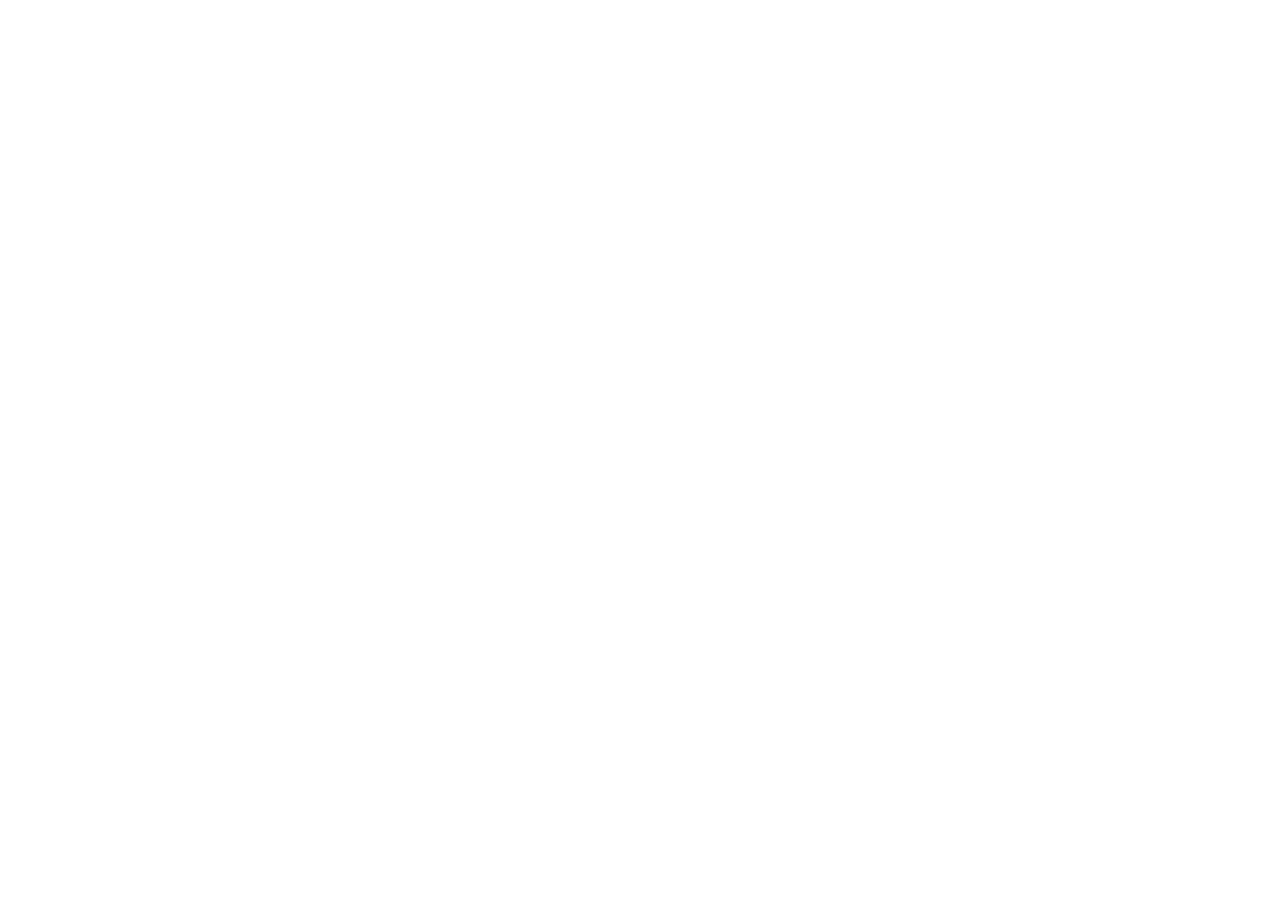
==== form.html @ 78e5b3d2 "made boiler for my html and got instuctions put into the doc." ====
<!DOCTYPE html>
<html lang="en">
<head>
    <meta charset="UTF-8">
    <meta http-equiv="X-UA-Compatible" content="IE=edge">
    <meta name="viewport" content="width=device-width, initial-scale=1.0">
    <title>Document</title>
    <link rel="stylesheet" href="stylesheet.css">
</head>
<body>
    
</body>
</html>
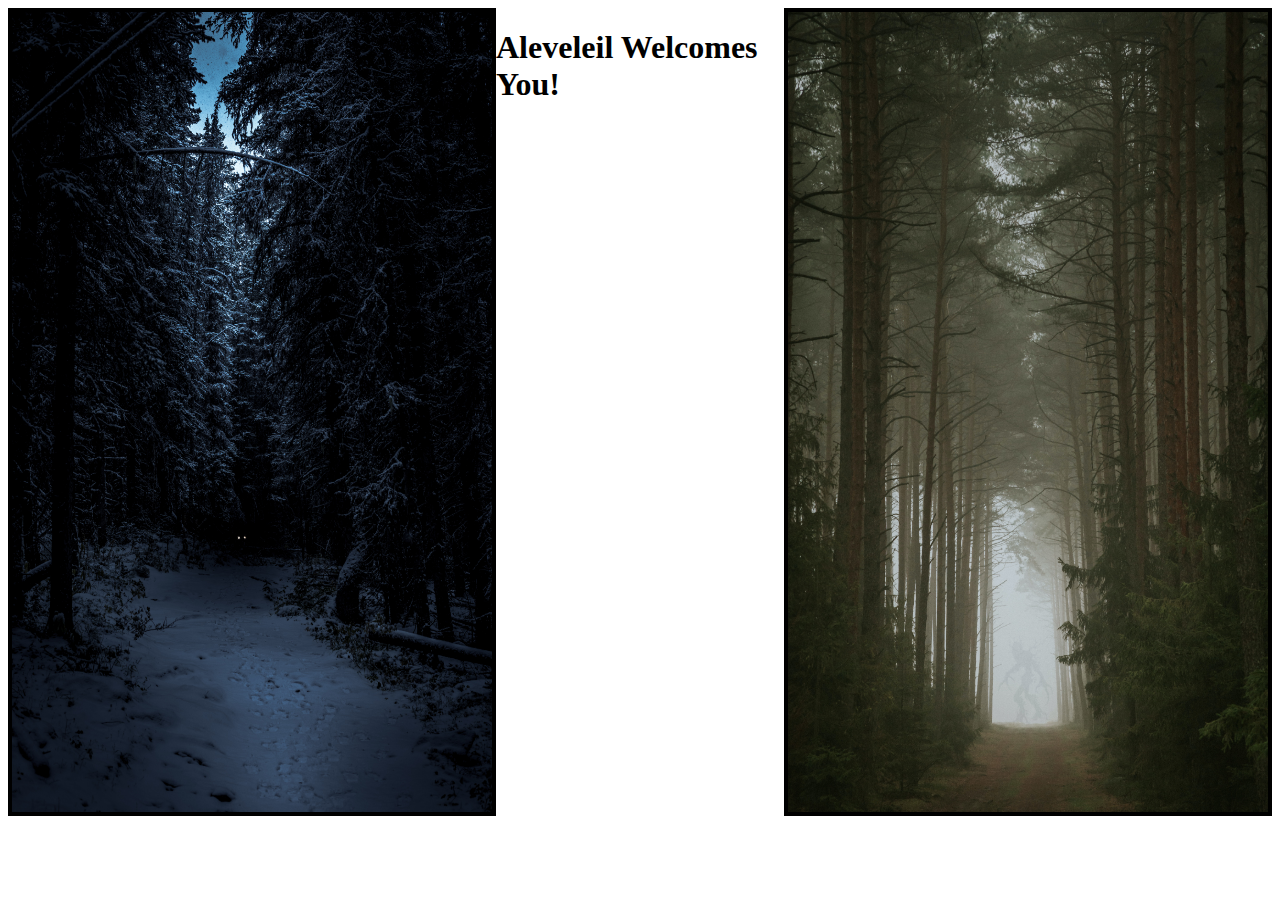
==== commit c1e568c8: "Changed html and css doc." ====
--- a/form.html
+++ b/form.html
@@ -8,6 +8,16 @@
     <link rel="stylesheet" href="stylesheet.css">
 </head>
 <body>
-    
+    <div class="flex">
+        <div class="box1">
+            <img src="Images/img1.jpg" alt="OHAH" class="img1">
+        </div>
+        <div>
+            <h1>Aleveleil Welcomes You!</h1>
+        </div>
+        <div>
+            <img src="Images/img2.jpg" alt="OHAH 2" class="img2">
+        </div>
+    </div>
 </body>
 </html>--- a/stylesheet.css
+++ b/stylesheet.css
@@ -0,0 +1,18 @@
+:root {
+    --borderi : 4px solid black;
+    --widthi : 30rem;
+    --heighti : 50rem;
+}
+.img1 {
+    border: var(--borderi);
+    width: var(--widthi);
+    height: var(--heighti);
+}
+.img2 {
+    border: var(--borderi);
+    width: var(--widthi);
+    height: var(--heighti);
+}
+.flex {
+    display: flex;
+}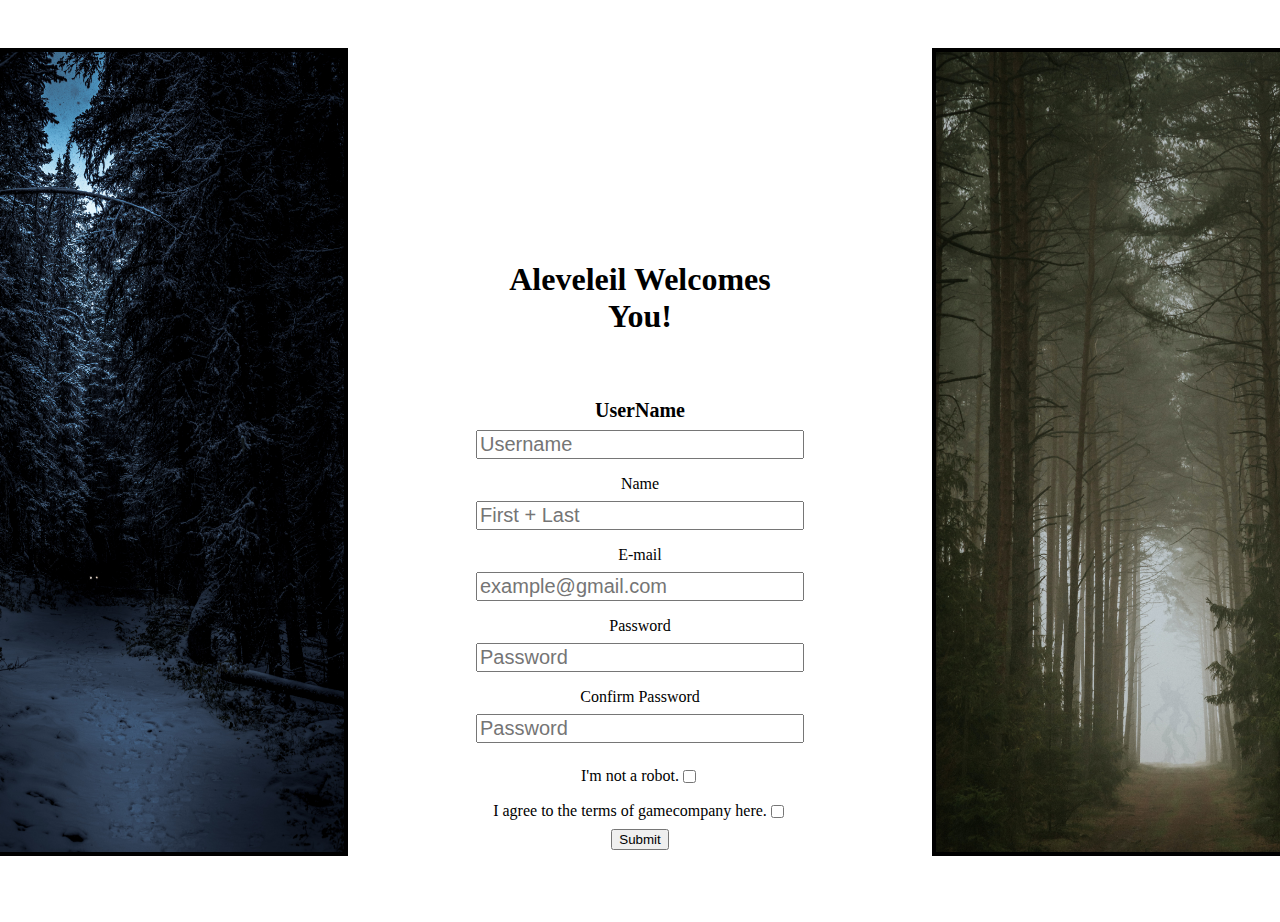
==== commit ec59535f: "changed html and css file" ====
--- a/form.html
+++ b/form.html
@@ -12,8 +12,41 @@
         <div class="box1">
             <img src="Images/img1.jpg" alt="OHAH" class="img1">
         </div>
-        <div>
-            <h1>Aleveleil Welcomes You!</h1>
+        <div class="form">
+            <h1 class="intro">Aleveleil Welcomes You!</h1>
+            <form class="font">
+                <form action="get">UserName</form>
+                <input type="text" class="username" placeholder="Username" required>
+            </form>
+            <form>
+                <form action="get">Name</form>
+                <input type="text" name="name" class="name" placeholder="First + Last" required>
+            </form>
+            <form>
+                <form action="get">E-mail</form>
+                <input type="email" name="email" class="email" placeholder="example@gmail.com" required>
+            </form>
+            <form>
+                <form action="get">Password</form>
+                <input type="password" placeholder="Password" minlength="7" maxlength="14" class="password" pattern="(?=.*\d)(?=.*[a-z])(?=.*[A-Z]).{7,}" title="Must contain at least one number and one uppercase and lowercase letter, and at least 7 or more characters" required >
+            </form>
+            <form >
+                <form action="get">Confirm Password</form>
+                <input type="text" class="passconf" placeholder="Password" required>
+            </form>
+            <div class="checkboxes">
+                <form>
+                    <form action="get">I'm not a robot.</form>
+                    <input type="checkbox" class="robotverify" required>
+                </form>
+            </div>
+            <div class="checkboxes">
+                    <form>
+                        <form action="get">I agree to the terms of gamecompany here.</form>
+                        <input type="checkbox" class="terms" required>
+                    </form>
+            </div>
+            <input type="submit">
         </div>
         <div>
             <img src="Images/img2.jpg" alt="OHAH 2" class="img2">
--- a/stylesheet.css
+++ b/stylesheet.css
@@ -2,6 +2,22 @@
     --borderi : 4px solid black;
     --widthi : 30rem;
     --heighti : 50rem;
+    --formmarg : .5rem 0 1rem 0;
+    --fontsized : 1.25rem;
+    --weighted : bolder;
+}
+.intro {
+    margin-bottom: 4rem;
+}
+.name, .email, .password,.username,.passconf {
+    width: 20rem;
+    margin: var(--formmarg);
+    font-size: var(--fontsized);
+}
+.form {
+    text-align: center;
+    padding: 4rem 8rem 4rem 8rem;
+    margin-top: 8rem;
 }
 .img1 {
     border: var(--borderi);
@@ -15,4 +31,16 @@
 }
 .flex {
     display: flex;
+    justify-content: center;
+    padding-top: 2.5rem;
+}
+.checkboxes {
+    display: flex;
+    flex-direction: row;
+    justify-content: center;
+    padding: .5rem;
+}
+.font {
+    font-size:var(--fontsized);
+    font-weight:var(--weighted) ;
 }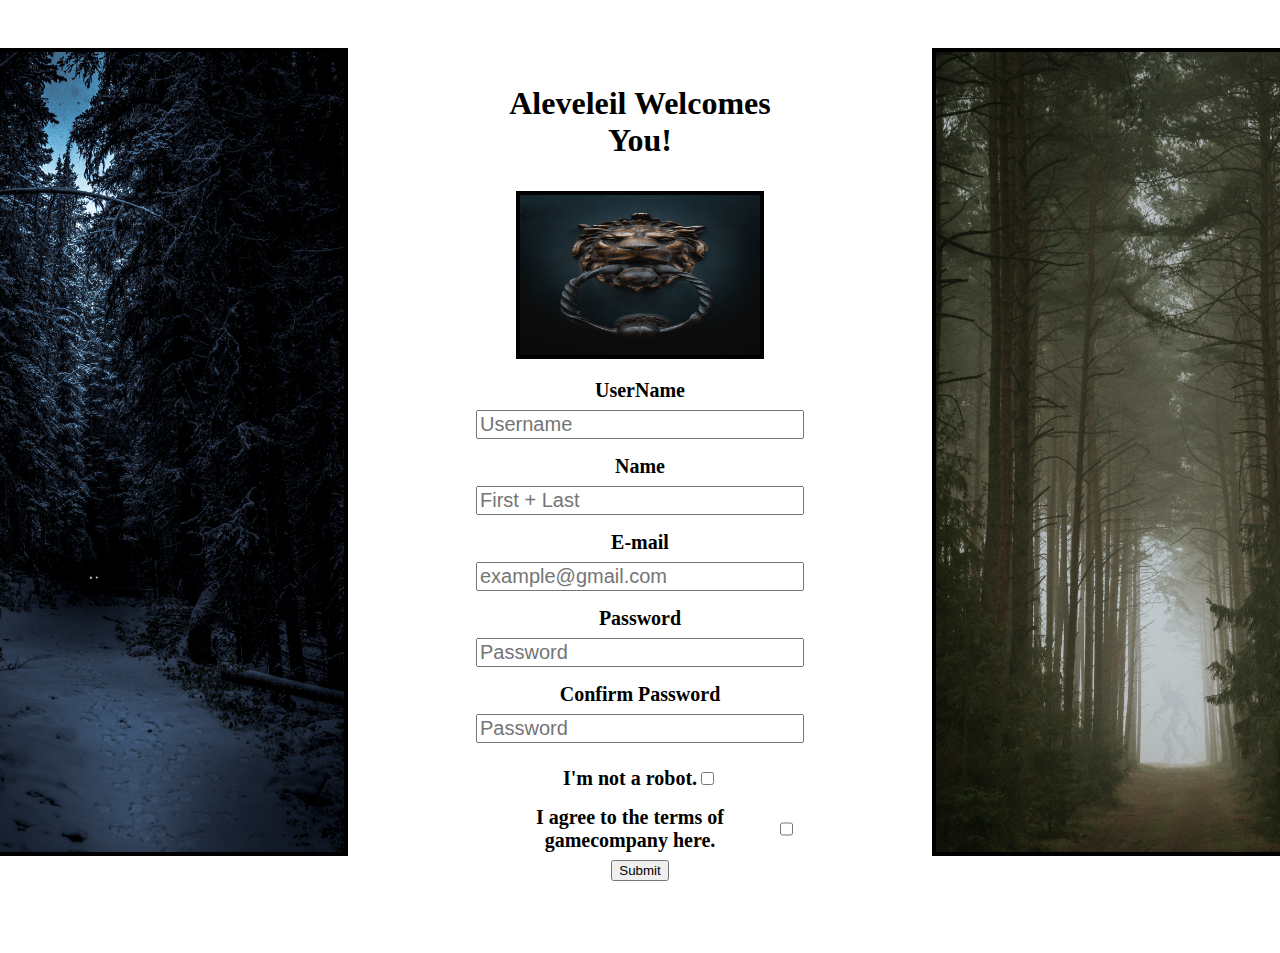
==== commit 7c0b5571: "added fontype and new img" ====
--- a/form.html
+++ b/form.html
@@ -7,41 +7,43 @@
     <title>Document</title>
     <link rel="stylesheet" href="stylesheet.css">
 </head>
-<body>
+<body> 
+    
     <div class="flex">
         <div class="box1">
             <img src="Images/img1.jpg" alt="OHAH" class="img1">
         </div>
         <div class="form">
             <h1 class="intro">Aleveleil Welcomes You!</h1>
+            <img src="Images/img3.jpg" alt="OHHHHHAHHHH" class="img3">
             <form class="font">
                 <form action="get">UserName</form>
                 <input type="text" class="username" placeholder="Username" required>
             </form>
-            <form>
+            <form class="font">
                 <form action="get">Name</form>
                 <input type="text" name="name" class="name" placeholder="First + Last" required>
             </form>
-            <form>
+            <form class="font">
                 <form action="get">E-mail</form>
                 <input type="email" name="email" class="email" placeholder="example@gmail.com" required>
             </form>
-            <form>
+            <form class="font">
                 <form action="get">Password</form>
                 <input type="password" placeholder="Password" minlength="7" maxlength="14" class="password" pattern="(?=.*\d)(?=.*[a-z])(?=.*[A-Z]).{7,}" title="Must contain at least one number and one uppercase and lowercase letter, and at least 7 or more characters" required >
             </form>
-            <form >
+            <form class="font">
                 <form action="get">Confirm Password</form>
                 <input type="text" class="passconf" placeholder="Password" required>
             </form>
             <div class="checkboxes">
-                <form>
+                <form class="font">
                     <form action="get">I'm not a robot.</form>
                     <input type="checkbox" class="robotverify" required>
                 </form>
             </div>
             <div class="checkboxes">
-                    <form>
+                    <form class="font">
                         <form action="get">I agree to the terms of gamecompany here.</form>
                         <input type="checkbox" class="terms" required>
                     </form>
--- a/stylesheet.css
+++ b/stylesheet.css
@@ -7,7 +7,7 @@
     --weighted : bolder;
 }
 .intro {
-    margin-bottom: 4rem;
+    margin-bottom: 2rem;
 }
 .name, .email, .password,.username,.passconf {
     width: 20rem;
@@ -16,18 +16,19 @@
 }
 .form {
     text-align: center;
-    padding: 4rem 8rem 4rem 8rem;
-    margin-top: 8rem;
+    padding: 0rem 8rem 4rem 8rem;
+    margin-top: 1rem;
 }
-.img1 {
+.img1, .img2 {
     border: var(--borderi);
     width: var(--widthi);
     height: var(--heighti);
 }
-.img2 {
-    border: var(--borderi);
-    width: var(--widthi);
-    height: var(--heighti);
+.img3 {
+    border: 4px solid black;
+    width: 15rem;
+    height: 10rem;
+    margin-bottom: 1rem;
 }
 .flex {
     display: flex;
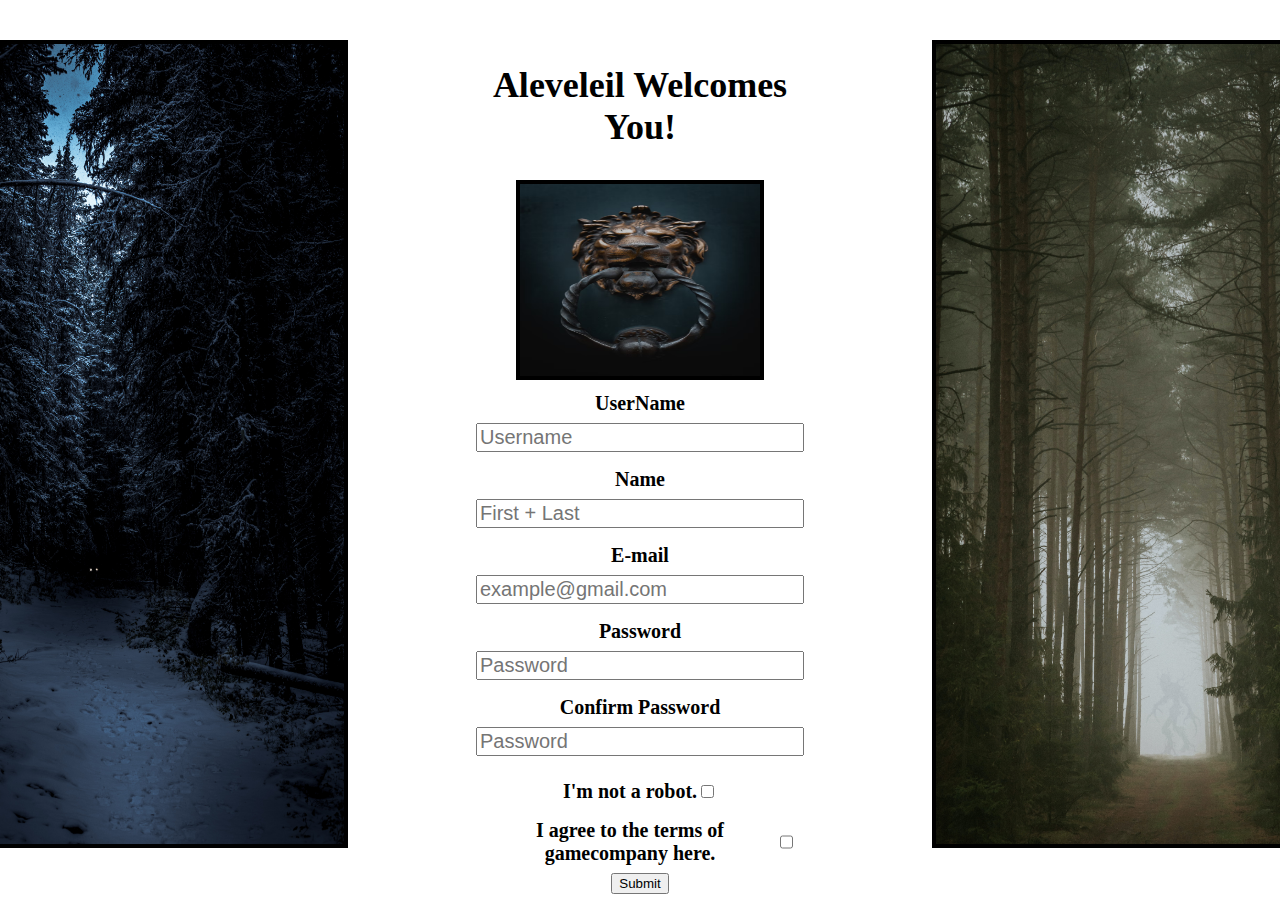
==== commit 8f0303d9: "Added font and more to the sheet" ====
--- a/form.html
+++ b/form.html
@@ -8,7 +8,6 @@
     <link rel="stylesheet" href="stylesheet.css">
 </head>
 <body> 
-    
     <div class="flex">
         <div class="box1">
             <img src="Images/img1.jpg" alt="OHAH" class="img1">
--- a/stylesheet.css
+++ b/stylesheet.css
@@ -1,3 +1,11 @@
+@font-face {
+    font-family: 'immortalregular';
+    src: url('Fonts/immortal-webfont.woff2') format('woff2'),
+         url('Fonts/immortal-webfont.woff') format('woff');
+    font-weight: normal;
+    font-style: normal;
+
+}
 :root {
     --borderi : 4px solid black;
     --widthi : 30rem;
@@ -6,8 +14,15 @@
     --fontsized : 1.25rem;
     --weighted : bolder;
 }
+body {
+    background-image: url(Images/img4.jpg);
+    background-size: 100rem;
+}
 .intro {
     margin-bottom: 2rem;
+    color: black;
+    font-family: 'immortalregular';
+    font-size: 2.25rem;
 }
 .name, .email, .password,.username,.passconf {
     width: 20rem;
@@ -16,8 +31,7 @@
 }
 .form {
     text-align: center;
-    padding: 0rem 8rem 4rem 8rem;
-    margin-top: 1rem;
+    padding: 0rem 8rem 0rem 8rem;
 }
 .img1, .img2 {
     border: var(--borderi);
@@ -27,13 +41,13 @@
 .img3 {
     border: 4px solid black;
     width: 15rem;
-    height: 10rem;
-    margin-bottom: 1rem;
+    height: 12rem;
+    margin-bottom: .5rem;
 }
 .flex {
     display: flex;
     justify-content: center;
-    padding-top: 2.5rem;
+    padding-top: 2rem;
 }
 .checkboxes {
     display: flex;
@@ -44,4 +58,9 @@
 .font {
     font-size:var(--fontsized);
     font-weight:var(--weighted) ;
+    color: black;
+    font-family: 'immortalregular';
+}
+.username {
+    
 }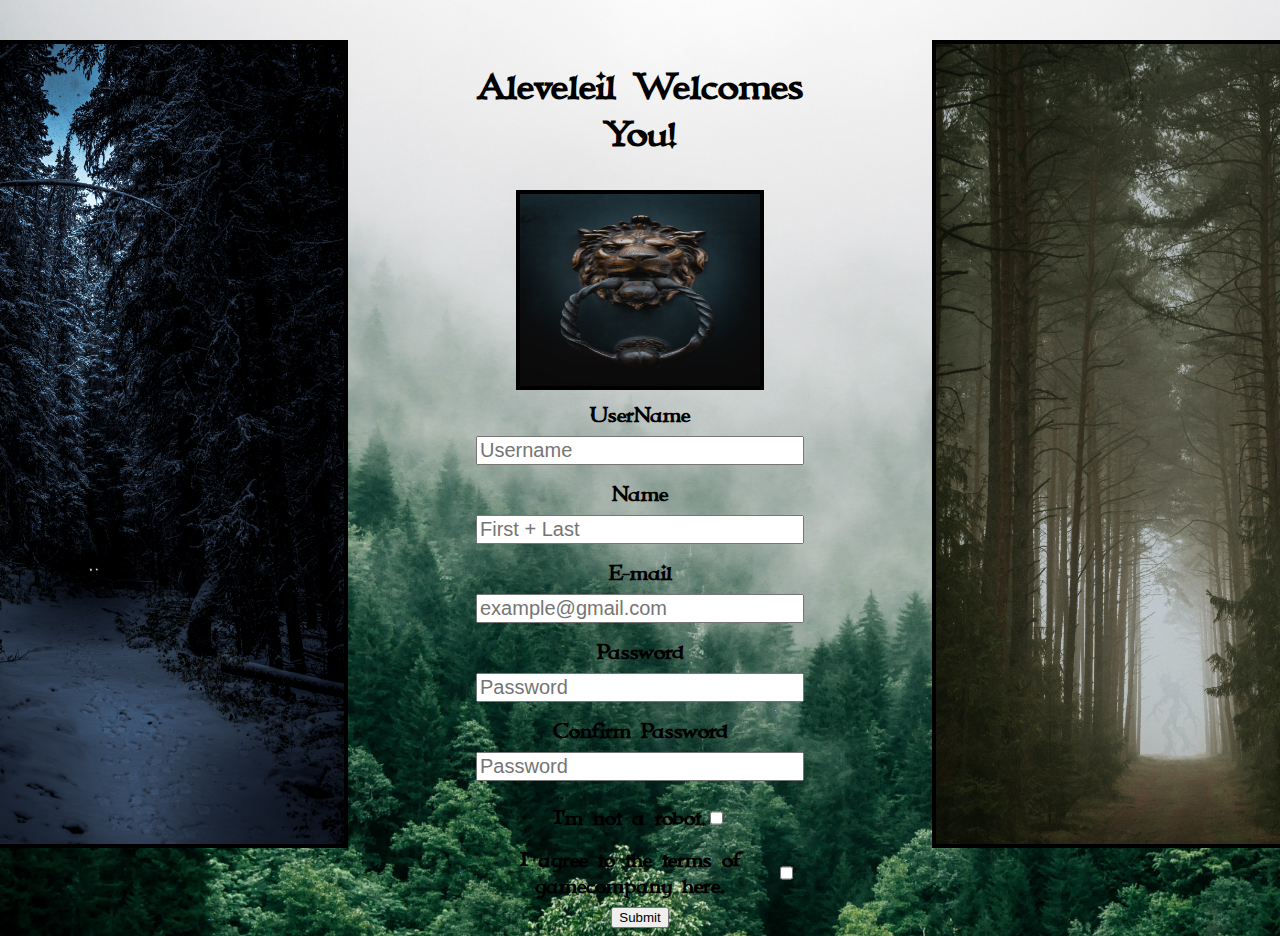
==== commit bf44aa41: "yup" ====
--- a/form.html
+++ b/form.html
@@ -13,42 +13,42 @@
             <img src="Images/img1.jpg" alt="OHAH" class="img1">
         </div>
         <div class="form">
-            <h1 class="intro">Aleveleil Welcomes You!</h1>
-            <img src="Images/img3.jpg" alt="OHHHHHAHHHH" class="img3">
-            <form class="font">
-                <form action="get">UserName</form>
-                <input type="text" class="username" placeholder="Username" required>
-            </form>
-            <form class="font">
-                <form action="get">Name</form>
-                <input type="text" name="name" class="name" placeholder="First + Last" required>
-            </form>
-            <form class="font">
-                <form action="get">E-mail</form>
-                <input type="email" name="email" class="email" placeholder="example@gmail.com" required>
-            </form>
-            <form class="font">
-                <form action="get">Password</form>
-                <input type="password" placeholder="Password" minlength="7" maxlength="14" class="password" pattern="(?=.*\d)(?=.*[a-z])(?=.*[A-Z]).{7,}" title="Must contain at least one number and one uppercase and lowercase letter, and at least 7 or more characters" required >
-            </form>
-            <form class="font">
-                <form action="get">Confirm Password</form>
-                <input type="text" class="passconf" placeholder="Password" required>
-            </form>
-            <div class="checkboxes">
+                <h1 class="intro">Aleveleil Welcomes You!</h1>
+                <img src="Images/img3.jpg" alt="OHHHHHAHHHH" class="img3">
                 <form class="font">
-                    <form action="get">I'm not a robot.</form>
-                    <input type="checkbox" class="robotverify" required>
+                    <form action="get">UserName</form>
+                    <input type="text" class="username" placeholder="Username" required>
                 </form>
-            </div>
-            <div class="checkboxes">
+                <form class="font">
+                    <form action="get">Name</form>
+                    <input type="text" name="name" class="name" placeholder="First + Last" required>
+                </form>
+                <form class="font">
+                    <form action="get">E-mail</form>
+                    <input type="email" name="email" class="email" placeholder="example@gmail.com" required>
+                </form>
+                <form class="font">
+                    <form action="get">Password</form>
+                    <input type="password" placeholder="Password" minlength="7" maxlength="14" class="password" pattern="(?=.*\d)(?=.*[a-z])(?=.*[A-Z]).{7,}" title="Must contain at least one number and one uppercase and lowercase letter, and at least 7 or more characters" required >
+                </form>
+                <form class="font">
+                    <form action="get">Confirm Password</form>
+                    <input type="text" class="passconf" placeholder="Password" required>
+                </form>
+                <div class="checkboxes">
                     <form class="font">
-                        <form action="get">I agree to the terms of gamecompany here.</form>
-                        <input type="checkbox" class="terms" required>
+                        <form action="get">I'm not a robot.</form>
+                        <input type="checkbox" class="robotverify" required>
                     </form>
-            </div>
-            <input type="submit">
-        </div>
+                </div>
+                <div class="checkboxes">
+                        <form class="font">
+                            <form action="get">I agree to the terms of gamecompany here.</form>
+                            <input type="checkbox" class="terms" required>
+                        </form>
+                </div>
+                <input type="submit">
+                </div>
         <div>
             <img src="Images/img2.jpg" alt="OHAH 2" class="img2">
         </div>
